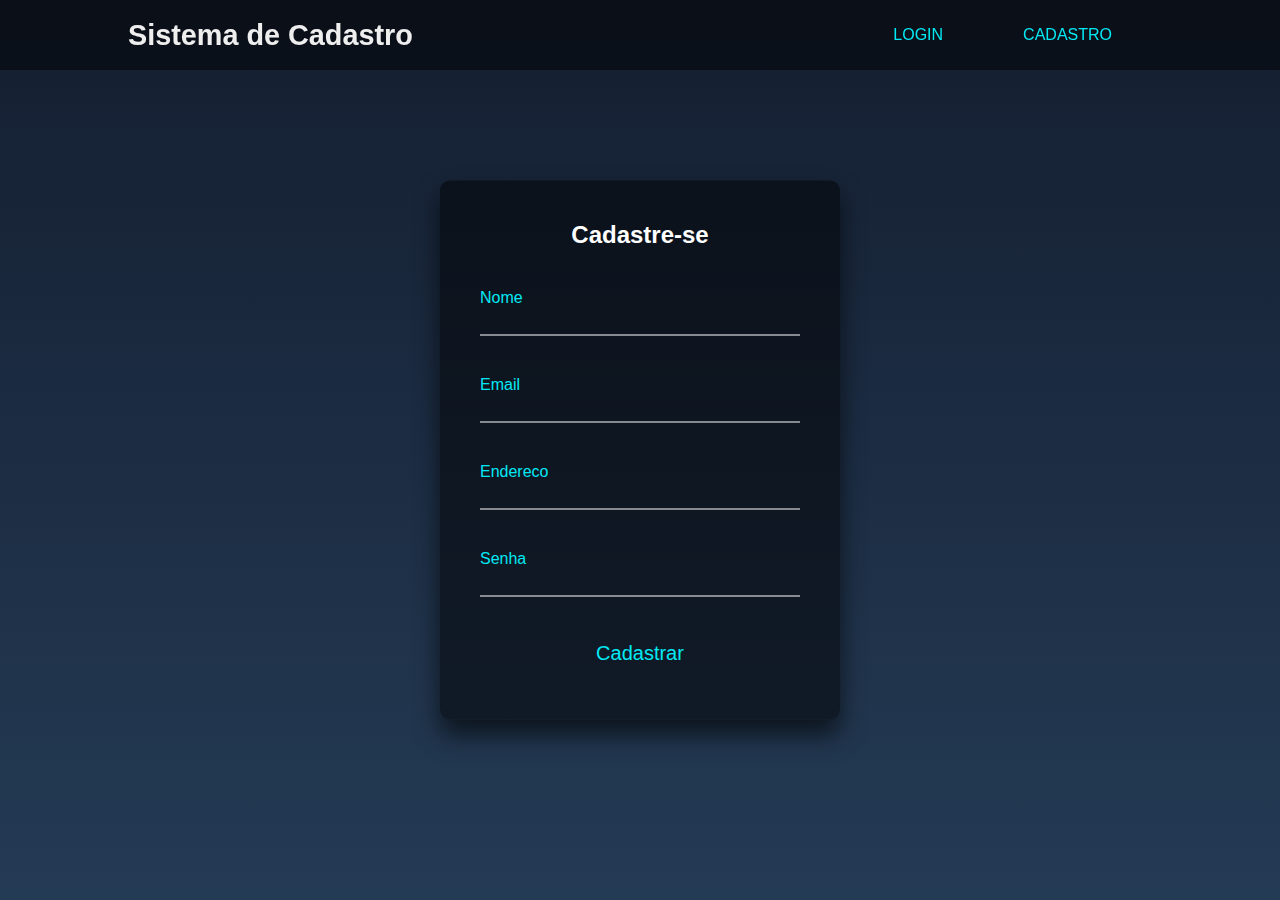
==== cadastro.html @ c44e5b38 "alteração de nome dos arquivos" ====
<!DOCTYPE html>
<html lang="pt-br">
<head>
    <meta charset="UTF-8">
    <meta http-equiv="X-UA-Compatible" content="IE=edge">
    <meta name="viewport" content="width=device-width, initial-scale=1.0">
    <link rel="stylesheet" href="/css/cadastro.css">
    <title>Cadastre-se</title>
</head>
<body>

    <nav id="navbar">
        <div id="navbar-container">
            <h1 class="logo">Sistema de Cadastro</h1>
            <ul id="navbar-items">
                <li><a href="/index.html">Login</a></li>
                <li><a href="/cadastro.html">Cadastro</a></li>
            </ul>
        </div>
    </nav>

    <div class="cad-box">

        <h2>Cadastre-se</h2>
        
        <form method="post" action="cadastro.php">
            <div class="user-box">
                <label >Nome</label>
                <br>
                <input type="text" name="nome" id="nome"required>
            </div>
            <div class="user-box">
                <label >Email</label>
                <br>
                <input type="text" name="email" id="email"required>
            </div>
            <div class="user-box">
                <label >Endereco</label>
                <br>
                <input type="text" name="endereco" id="endereco" required>
            </div>
            <div class="user-box">
                <label>Senha</label>
                <br>
                <input type="password" name="senha" id="senha" required>
            </div>
            <div class="btn">
                <input type="submit" value="Cadastrar" name="submit" id="submit">
            </div>
        </form>
    </div>
    
</body>
</html>
---- css/cadastro.css ----
html {
    height: 100%;
  }
  body {
    margin:0;
    padding:0;
    font-family: sans-serif;
    background: linear-gradient(#141e30, #243b55);
  }

#navbar {
  width: 100%;
  background: rgba(0,0,0,.5);
  color: #eee;
  height: 70px;
  position: fixed;
}

#navbar-container {
  width: 80%;
  height: 100%;
  margin: auto;
  display: flex;
  justify-content: space-between;
  align-items: center;
}

.logo {
  font-size: 1.8rem;
}

#navbar-items {
  display: flex;
  list-style: none;
  text-transform: uppercase;
}

#navbar-items li a{
  text-decoration: none;
  color:#03e9f4 ;
  padding: 40px;
}
  
.cad-box {
  position: absolute;
  top: 50%;
  left: 50%;
  width: 400px;
  padding: 40px;
  transform: translate(-50%, -50%);
  background: rgba(0,0,0,.5);
  box-sizing: border-box;
  box-shadow: 0 15px 25px rgba(0,0,0,.6);
  border-radius: 10px;
  }
  
  .cad-box h2 {
    margin: 0 0 30px;
    padding: 0;
    color: #fff;
    text-align: center;
  }
  .cad-box .user-box {
    position: relative;
  }
  .cad-box .user-box input {
    width: 100%;
    padding: 10px 0;
    font-size: 16px;
    color: #fff;
    margin-bottom: 30px;
    border: none;
    border-bottom: 1px solid #fff;
    outline: none;
    background: transparent;
  }
  .cad-box .user-box label {
    position: absolute;
    top:0;
    left: 0;
    padding: 10px 0;
    font-size: 16px;
    color: #03e9f4;
    pointer-events: none;
    transition: .5s;
  }

  #submit{
    background:transparent;
    width: 100%;
    border: none;
    padding: 15px;
    color:#03e9f4 ;
    font-size: 20px;
    cursor: pointer;
    border-radius: 10px;
}
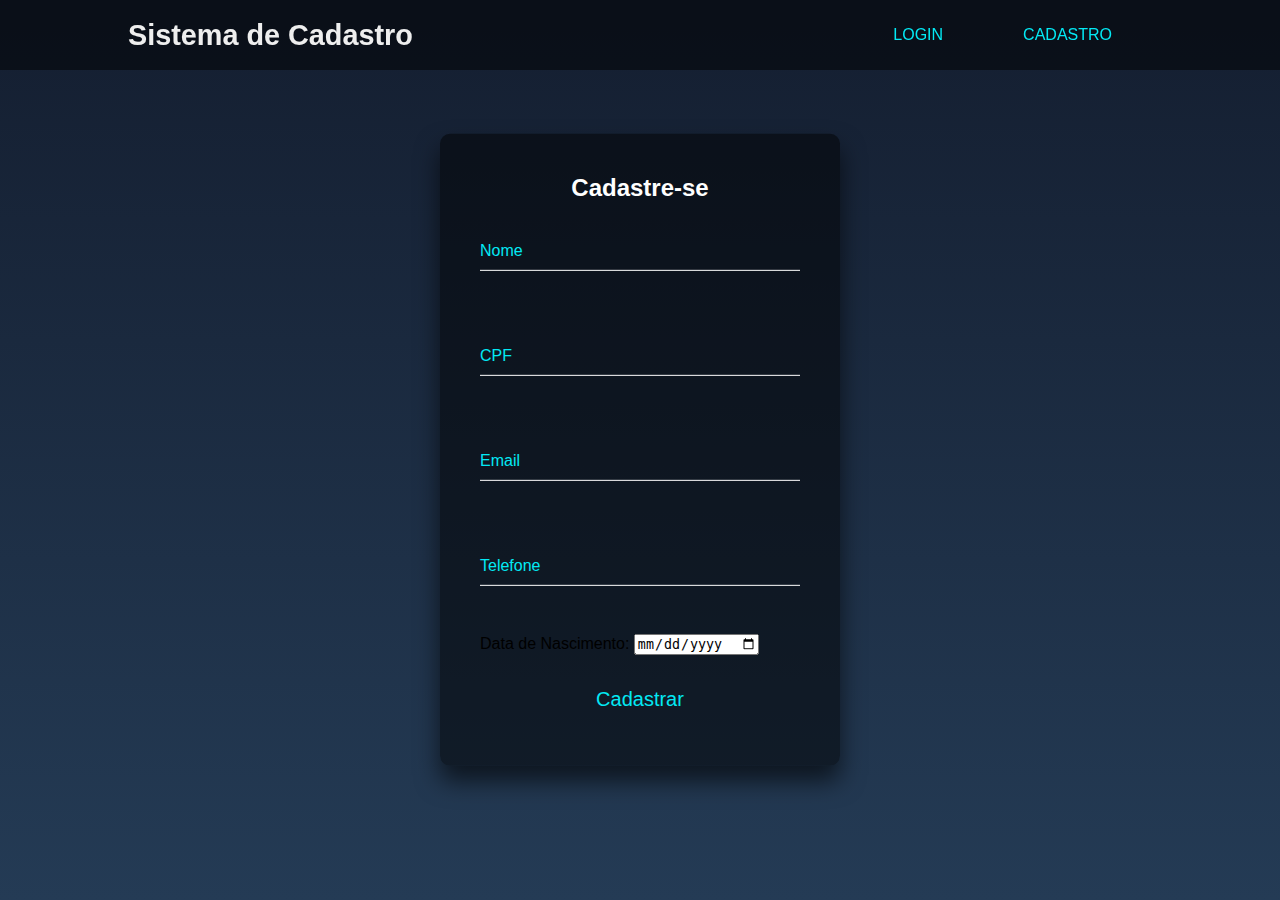
==== commit 0fb1c0e9: "Tela de cadastro" ====
--- a/cadastro.html
+++ b/cadastro.html
@@ -5,7 +5,7 @@
     <meta http-equiv="X-UA-Compatible" content="IE=edge">
     <meta name="viewport" content="width=device-width, initial-scale=1.0">
     <link rel="stylesheet" href="/css/cadastro.css">
-    <title>Cadastre-se</title>
+    <title>Cadastro</title>
 </head>
 <body>
 
@@ -20,35 +20,33 @@
     </nav>
 
     <div class="cad-box">
-
         <h2>Cadastre-se</h2>
-        
         <form method="post" action="cadastro.php">
             <div class="user-box">
-                <label >Nome</label>
-                <br>
-                <input type="text" name="nome" id="nome"required>
+                <input type="text" name="nome" id="nome" class="input-user" required >
+                <label for="nome" class="label-input">Nome</label>
             </div>
+            <br><br>
             <div class="user-box">
-                <label >Email</label>
-                <br>
-                <input type="text" name="email" id="email"required>
+                <input type="text" name="cpf" id="cpf" class="input-user" required >
+                <label for="cpf" class="label-input">CPF</label>
             </div>
+            <br><br>
             <div class="user-box">
-                <label >Endereco</label>
-                <br>
-                <input type="text" name="endereco" id="endereco" required>
+                <input type="text" name="email" id="email" class="input-user" required >
+                <label for="email" class="label-input">Email</label>
             </div>
+            <br><br>
             <div class="user-box">
-                <label>Senha</label>
-                <br>
-                <input type="password" name="senha" id="senha" required>
+                <input type="text" name="telefone" id="telefone" class="input-user" required >
+                <label for="telefone " class="label-input">Telefone</label>
             </div>
-            <div class="btn">
+            <br>
+            <label for="dataNasc">Data de Nascimento:</label>
+            <input type="date" name="dataNasc" id="dataNasc" required >
+            <br><br>
                 <input type="submit" value="Cadastrar" name="submit" id="submit">
-            </div>
         </form>
     </div>
-    
 </body>
 </html>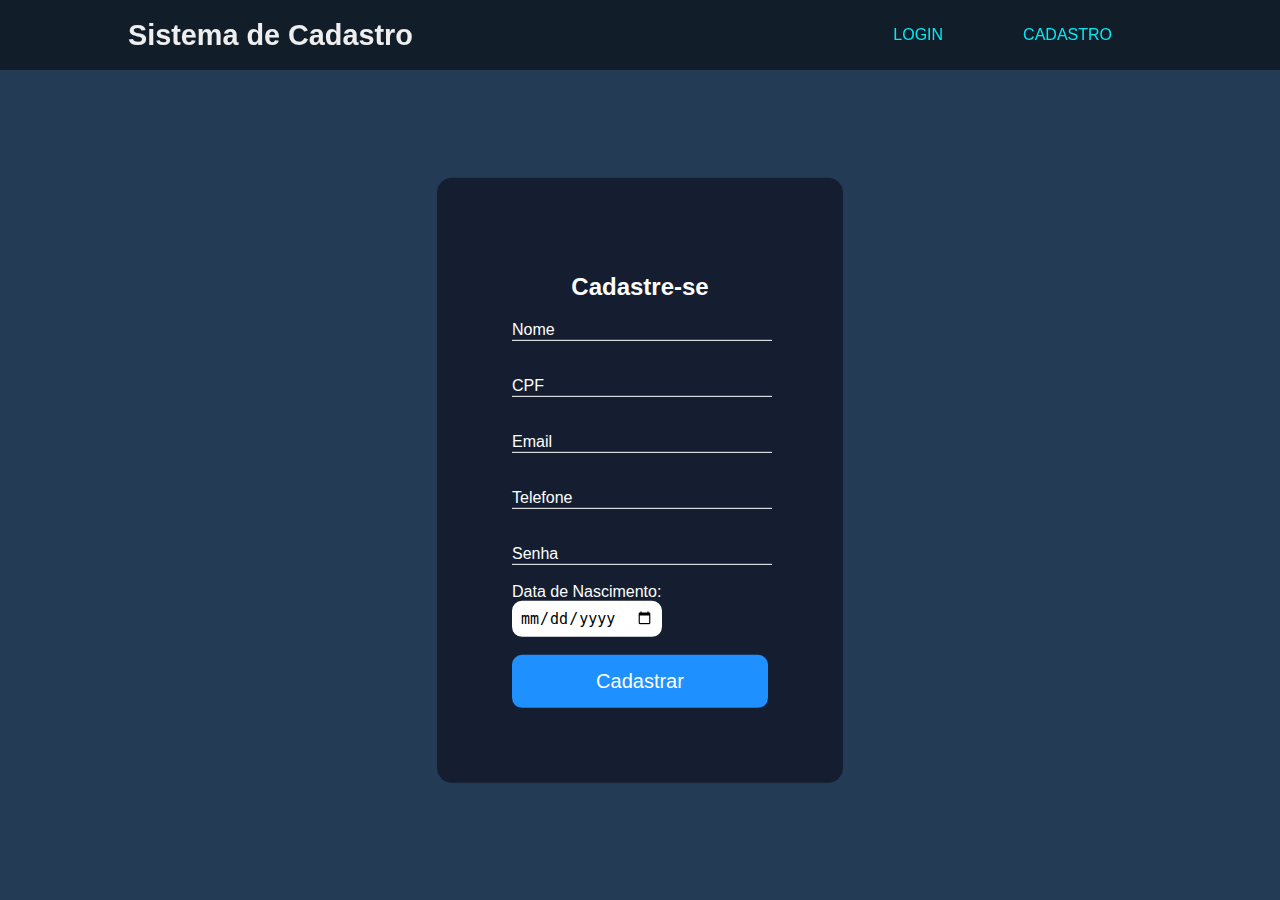
==== commit 82947f34: "Adição do campo de senha no cadastro" ====
--- a/cadastro.html
+++ b/cadastro.html
@@ -41,8 +41,13 @@
                 <input type="text" name="telefone" id="telefone" class="input-user" required >
                 <label for="telefone " class="label-input">Telefone</label>
             </div>
+            <br><br>
+            <div class="user-box">
+                <input type="password" name="senha" id="senha" class="input-user" required >
+                <label for="senha" class="label-input">Senha</label>
+            </div>
             <br>
-            <label for="dataNasc">Data de Nascimento:</label>
+             <label for="dataNasc">Data de Nascimento:</label>
             <input type="date" name="dataNasc" id="dataNasc" required >
             <br><br>
                 <input type="submit" value="Cadastrar" name="submit" id="submit">
--- a/css/cadastro.css
+++ b/css/cadastro.css
@@ -1,12 +1,9 @@
-html {
-    height: 100%;
-  }
-  body {
-    margin:0;
-    padding:0;
-    font-family: sans-serif;
-    background: linear-gradient(#141e30, #243b55);
-  }
+body {
+  background-color:#243b55;
+  font-family: sans-serif;
+  margin:0;
+  padding:0;
+}
 
 #navbar {
   width: 100%;
@@ -40,58 +37,68 @@
   color:#03e9f4 ;
   padding: 40px;
 }
-  
-.cad-box {
+
+.cad-box h2{
+  text-align: center;
+}
+
+.cad-box{
+  transform: translate(-50%,-45%);
+  background-color: #141e30;
+  border-radius: 15px;
   position: absolute;
+  padding: 75px;
+  color: white;
+  width: 20%;
   top: 50%;
   left: 50%;
-  width: 400px;
-  padding: 40px;
-  transform: translate(-50%, -50%);
-  background: rgba(0,0,0,.5);
-  box-sizing: border-box;
-  box-shadow: 0 15px 25px rgba(0,0,0,.6);
+}
+
+.user-box{
+  position: relative;
+}
+
+.input-user{
+  background: none;
+  border: none;
+  border-bottom: 1px solid white;
+  outline: none;
+  color: white;
+  font-size: 15px;
+  width: 100%;
+  letter-spacing: 2px;
+}
+
+.input-user:focus ~ .label-input , 
+.input-user:valid ~ .label-input{
+  top: -20px;
+  font-size: 12px;
+  color: #03e9f4;
+}
+
+.label-input{
+  position: absolute;
+  top: 0px;
+  left: 0px;
+  pointer-events: none;
+  transition: .5s;
+}
+
+#dataNasc{
+  border: none;
   border-radius: 10px;
-  }
-  
-  .cad-box h2 {
-    margin: 0 0 30px;
-    padding: 0;
-    color: #fff;
-    text-align: center;
-  }
-  .cad-box .user-box {
-    position: relative;
-  }
-  .cad-box .user-box input {
-    width: 100%;
-    padding: 10px 0;
-    font-size: 16px;
-    color: #fff;
-    margin-bottom: 30px;
-    border: none;
-    border-bottom: 1px solid #fff;
-    outline: none;
-    background: transparent;
-  }
-  .cad-box .user-box label {
-    position: absolute;
-    top:0;
-    left: 0;
-    padding: 10px 0;
-    font-size: 16px;
-    color: #03e9f4;
-    pointer-events: none;
-    transition: .5s;
-  }
+  padding: 8px;
+  outline: none;
+  font-size: 15px;
+}
 
-  #submit{
-    background:transparent;
-    width: 100%;
-    border: none;
-    padding: 15px;
-    color:#03e9f4 ;
-    font-size: 20px;
-    cursor: pointer;
-    border-radius: 10px;
+#submit{
+  background:dodgerblue;
+  width: 100%;
+  border: none;
+  padding: 15px;
+  color:white ;
+  font-size: 20px;
+  cursor: pointer;
+  border-radius: 10px;
 }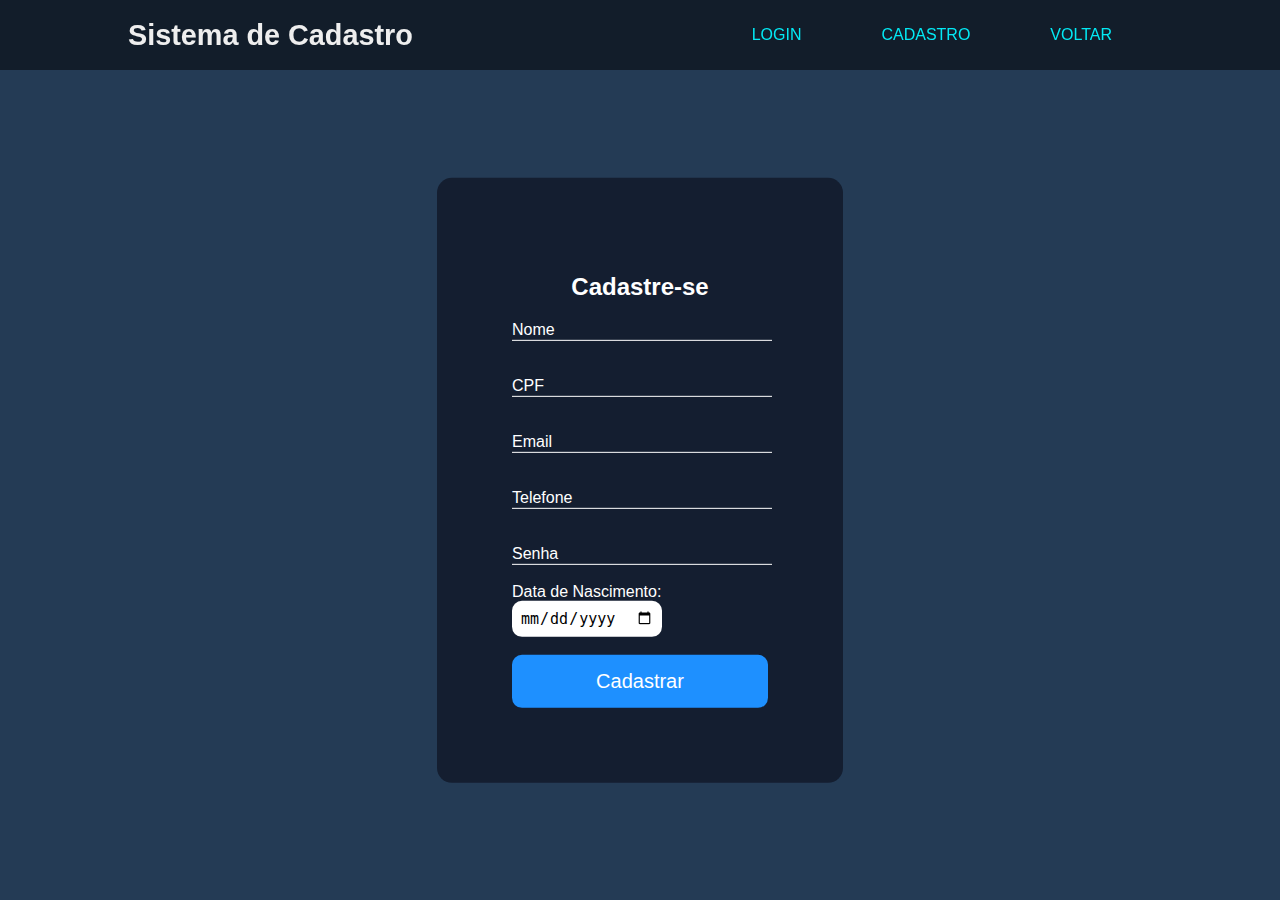
==== commit ab1b5120: "Adicionado opção de voltar a home" ====
--- a/cadastro.html
+++ b/cadastro.html
@@ -1,10 +1,8 @@
 <!DOCTYPE html>
 <html lang="pt-br">
 <head>
-    <meta charset="UTF-8">
-    <meta http-equiv="X-UA-Compatible" content="IE=edge">
-    <meta name="viewport" content="width=device-width, initial-scale=1.0">
-    <link rel="stylesheet" href="/css/cadastro.css">
+    <meta charset="utf-8">
+    <link rel="stylesheet" href="css/cadastro.css">
     <title>Cadastro</title>
 </head>
 <body>
@@ -13,8 +11,9 @@
         <div id="navbar-container">
             <h1 class="logo">Sistema de Cadastro</h1>
             <ul id="navbar-items">
-                <li><a href="/index.html">Login</a></li>
-                <li><a href="/cadastro.html">Cadastro</a></li>
+                <li><a href="login.html">Login</a></li>
+                <li><a href="cadastro.html">Cadastro</a></li>
+                <li><a href="home.php">Voltar</a></li>
             </ul>
         </div>
     </nav>
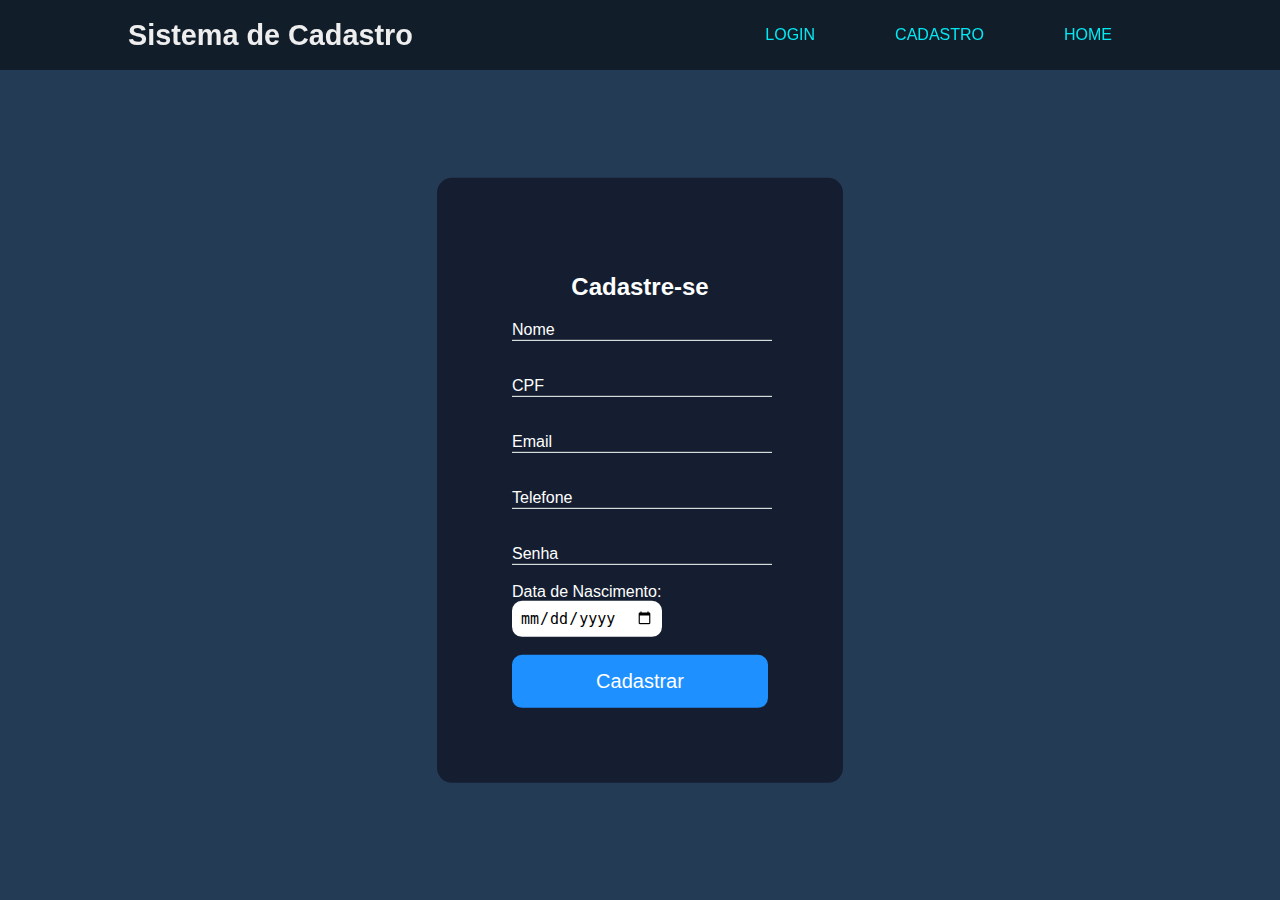
==== commit bf0d187b: "Adicionado direcionamento para home" ====
--- a/cadastro.html
+++ b/cadastro.html
@@ -13,7 +13,7 @@
             <ul id="navbar-items">
                 <li><a href="login.html">Login</a></li>
                 <li><a href="cadastro.html">Cadastro</a></li>
-                <li><a href="home.php">Voltar</a></li>
+                <li><a href="home.php">Home</a></li>
             </ul>
         </div>
     </nav>
